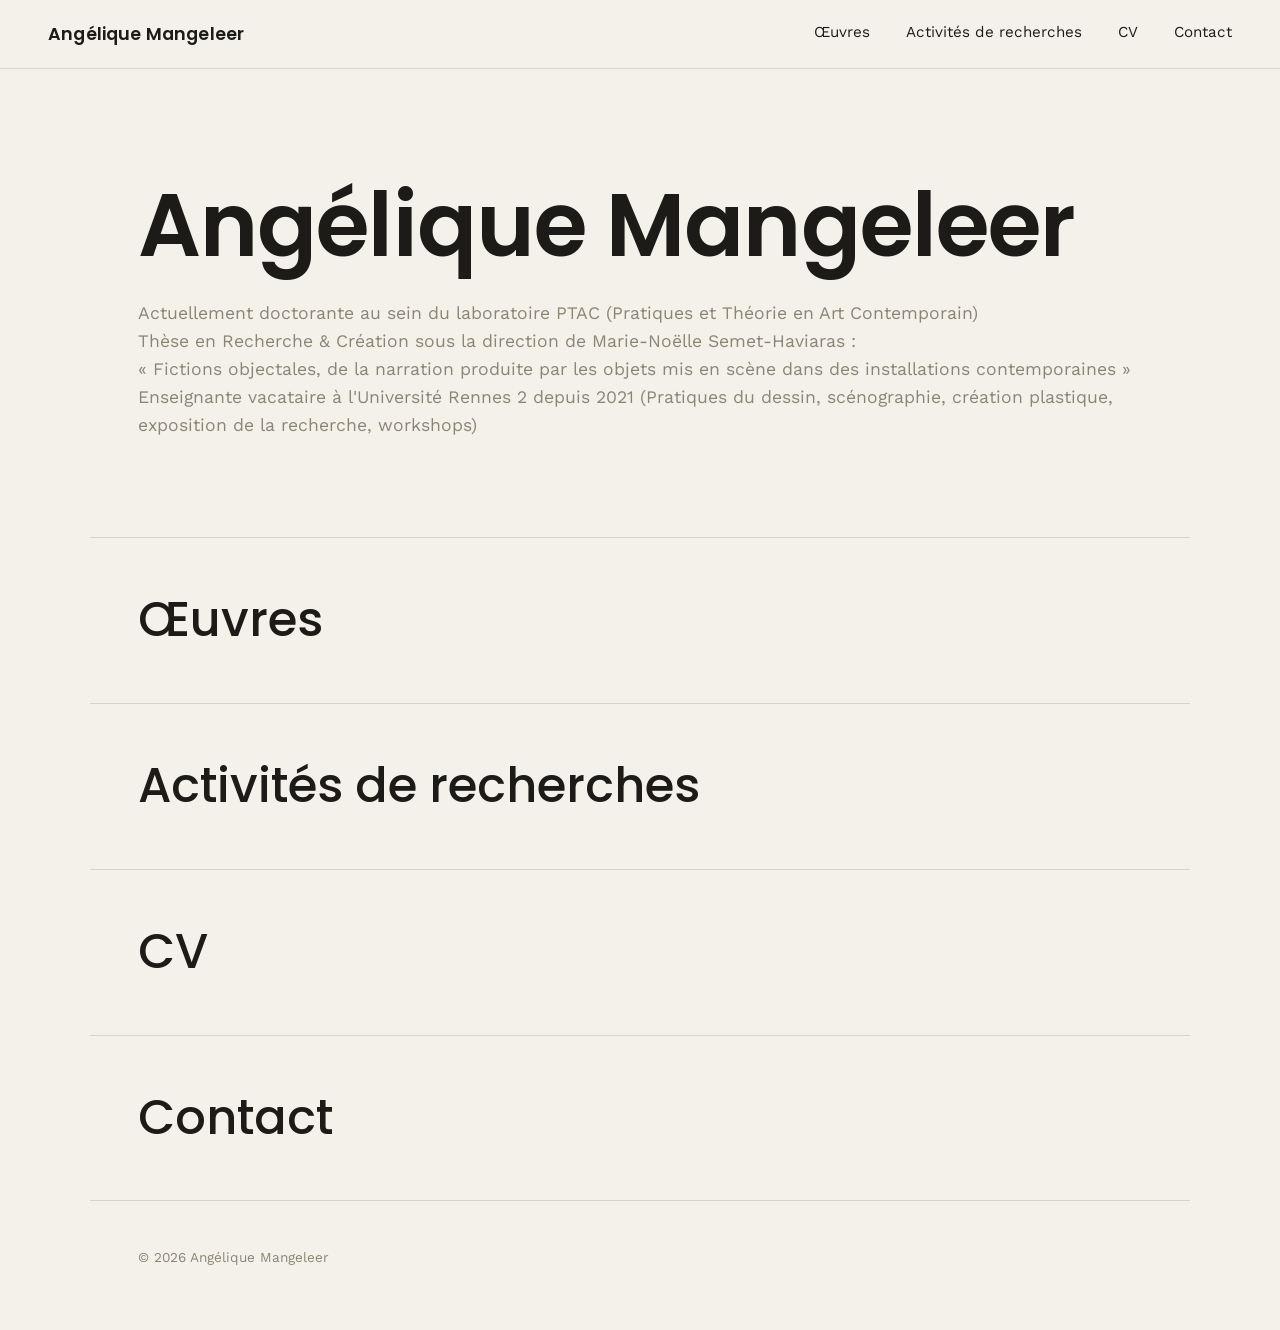
==== index.html @ 96906d15 "[kb] Init repo" ====
<!DOCTYPE html>
<html lang="fr">
<head>
  <meta charset="UTF-8">
  <meta name="viewport" content="width=device-width, initial-scale=1.0">
  <title>Angélique Mangeleer — Artiste plasticienne &amp; chercheuse</title>
  <meta name="description" content="Site personnel d'Angélique Mangeleer, artiste plasticienne et chercheuse en arts plastiques.">

  <!-- Fonts: Fraunces (display/serif) for personality, Work Sans (sans) for body/UI -->
  <link rel="preconnect" href="https://fonts.googleapis.com">
  <link rel="preconnect" href="https://fonts.gstatic.com" crossorigin>
  <link href="https://fonts.googleapis.com/css2?family=Fraunces:ital,opsz,wght@0,9..144,400;0,9..144,500;0,9..144,600;1,9..144,400&family=Work+Sans:wght@400;500;600&display=swap" rel="stylesheet">

  <!-- Poppins : utilisée uniquement pour le nom de l'artiste -->
  <link rel="stylesheet" href="https://fonts.googleapis.com/css?family=Poppins">

  <link rel="stylesheet" href="style.css">
</head>
<body>

  <!-- ====== HEADER / NAV ====== -->
  <header class="site-header">
    <a class="header-name" href="#top">Angélique Mangeleer</a>
    <nav class="site-nav" aria-label="Navigation principale">
      <a href="oeuvres.html">Œuvres</a>
      <a href="recherche.html">Activités de recherches</a>
      <a href="cv.html">CV</a>
      <a href="#contact">Contact</a>
    </nav>
    <button class="nav-toggle" id="navToggle" aria-expanded="false" aria-controls="site-nav" aria-label="Ouvrir le menu">
      <span></span><span></span><span></span>
    </button>
  </header>

  <main id="top">

    <!-- ====== HERO ====== -->
    <section class="hero">
      <h1 class="hero-title">Angélique Mangeleer</h1>
      <p class="hero-caption">
        Actuellement doctorante au sein du laboratoire PTAC (Pratiques et Théorie en Art Contemporain)<br />
	Thèse en Recherche & Création sous la direction de Marie-Noëlle Semet-Haviaras :<br />
	« Fictions objectales, de la narration produite par les objets mis en scène dans des installations contemporaines »<br />
	Enseignante vacataire à l'Université Rennes 2 depuis 2021 (Pratiques du dessin, scénographie, création plastique, exposition de la recherche, workshops)
        <!-- TODO : remplacez cette phrase par la véritable accroche d'Angélique. -->
      </p>
    </section>

    <!-- ====== SOMMAIRE : les 3 sous-titres, chacun renvoie vers sa propre page ====== -->
    <nav class="index-links" aria-label="Sections du site">
      <a class="index-link" href="oeuvres.html">
        <h2>Œuvres</h2>
      </a>
      <a class="index-link" href="recherche.html">
        <h2>Activités de recherches</h2>
      </a>
      <a class="index-link" href="cv.html">
        <h2>CV</h2>
      </a>
      <a class="index-link" href="contact.html">
        <h2>Contact</h2>
      </a>
    </nav>

    <!-- ====== CONTACT ====== -->
    <!--
    <section id="contact" class="section section-alt">
      <div class="section-head">
        <h2>Contact</h2>
        <p class="section-intro">Une question, une proposition d'exposition ou de collaboration ? Écrivez-lui.</p>
      </div>

      <form class="contact-form" id="contactForm" novalidate>
        <div class="field">
          <label for="name">Nom</label>
          <input type="text" id="name" name="name" autocomplete="name" required>
        </div>

        <div class="field">
          <label for="email">E-mail</label>
          <input type="email" id="email" name="email" autocomplete="email" required>
        </div>

        <div class="field">
          <label for="message">Message</label>
          <textarea id="message" name="message" rows="5" required></textarea>
        </div>

        <button type="submit" class="submit-btn">Envoyer le message</button>

        <p class="form-status" id="formStatus" role="status" aria-live="polite"></p>
      </form>
    </section>
    -->

  </main>

  <footer class="site-footer">
    <p>&copy; <span id="year"></span> Angélique Mangeleer</p>
  </footer>

  <script src="script.js"></script>
</body>
</html>
---- style.css ----
/* ===================================================
   Tokens
=================================================== */
:root {
  --paper: #F3F1EA;
  --ink: #1C1B17;
  --accent: #5C6F5A;      /* patina / oxidised bronze */
  --line: #D9D4C6;
  --muted: #8B8674;

  --font-display: "Poppins", sans-serif;
  --font-body: "Work Sans", sans-serif;
  --font-name: "Poppins", sans-serif; /* used only for the artist's name */

  --max-width: 1100px;
  --gutter: clamp(1.25rem, 4vw, 3rem);
}

@media (prefers-color-scheme: dark) {
  :root {
    --paper: #17160F;
    --ink: #EDEAE0;
    --accent: #8FAE8A;
    --line: #322F26;
    --muted: #938E7C;
  }
}

* { box-sizing: border-box; }

html {
  scroll-behavior: smooth;
}

@media (prefers-reduced-motion: reduce) {
  html { scroll-behavior: auto; }
  * { animation-duration: 0.01ms !important; transition-duration: 0.01ms !important; }
}

body {
  margin: 0;
  background: var(--paper);
  color: var(--ink);
  font-family: var(--font-body);
  font-size: 1rem;
  line-height: 1.6;
}

a {
  color: inherit;
}

:focus-visible {
  outline: 2px solid var(--accent);
  outline-offset: 3px;
}

h1, h2, h3 {
  font-family: var(--font-display);
  font-weight: 500;
  margin: 0;
}

/* ===================================================
   Header / Nav
=================================================== */
.site-header {
  display: flex;
  align-items: center;
  justify-content: space-between;
  padding: 1.25rem var(--gutter);
  border-bottom: 1px solid var(--line);
  position: sticky;
  top: 0;
  background: var(--paper);
  z-index: 10;
}

.header-name {
  font-family: var(--font-name);
  font-weight: 600;
  font-size: 1.1rem;
  text-decoration: none;
  letter-spacing: 0.01em;
}

.site-nav {
  display: flex;
  gap: clamp(1rem, 3vw, 2.25rem);
}

.site-nav a {
  text-decoration: none;
  font-size: 0.95rem;
  padding-bottom: 2px;
  border-bottom: 1px solid transparent;
  transition: border-color 0.15s ease;
}

.site-nav a:hover,
.site-nav a:focus-visible {
  border-color: var(--accent);
}

.nav-toggle {
  display: none;
  flex-direction: column;
  justify-content: center;
  gap: 5px;
  width: 36px;
  height: 36px;
  background: none;
  border: none;
  cursor: pointer;
  padding: 0;
}

.nav-toggle span {
  display: block;
  height: 2px;
  width: 100%;
  background: var(--ink);
}

@media (max-width: 720px) {
  .site-nav {
    position: absolute;
    top: 100%;
    left: 0;
    right: 0;
    flex-direction: column;
    gap: 0;
    background: var(--paper);
    border-bottom: 1px solid var(--line);
    max-height: 0;
    overflow: hidden;
    transition: max-height 0.25s ease;
  }

  .site-nav.is-open {
    max-height: 260px;
  }

  .site-nav a {
    padding: 1rem var(--gutter);
    border-bottom: 1px solid var(--line);
  }

  .nav-toggle {
    display: flex;
  }
}

/* ===================================================
   Hero
=================================================== */
.hero {
  max-width: var(--max-width);
  margin: 0 auto;
  padding: clamp(3.5rem, 10vw, 7rem) var(--gutter) clamp(3rem, 8vw, 5rem);
  animation: hero-in 0.7s ease both;
}

@keyframes hero-in {
  from { opacity: 0; transform: translateY(14px); }
  to   { opacity: 1; transform: translateY(0); }
}

.hero-title {
  font-family: var(--font-name);
  font-weight: 600;
  font-size: clamp(2.75rem, 8vw, 5.5rem);
  line-height: 1.02;
  letter-spacing: -0.01em;
  /*max-width: 14ch;*/
}

.hero-caption {
  margin-top: 1.75rem;
  /*max-width: 46ch;*/
  font-size: 1.1rem;
  color: var(--muted);
}

/* ===================================================
   Sections
=================================================== */
.section {
  max-width: var(--max-width);
  margin: 0 auto;
  padding: clamp(3rem, 7vw, 5rem) var(--gutter);
  border-top: 1px solid var(--line);
}

.section-alt {
  background: color-mix(in srgb, var(--accent) 6%, transparent);
}

.section-head {
  display: grid;
  grid-template-columns: 1fr;
  gap: 0.75rem;
  max-width: 640px;
  margin-bottom: 2.5rem;
}

.section-head h2 {
  font-size: clamp(1.75rem, 4vw, 2.25rem);
}

.section-intro {
  color: var(--muted);
  max-width: 56ch;
}

/* ---- Sommaire : Œuvres / Activités de recherches / CV ---- */
.index-links {
  max-width: var(--max-width);
  margin: 0 auto;
  display: flex;
  flex-direction: column;
  border-top: 1px solid var(--line);
}

.index-link {
  display: block;
  text-decoration: none;
  color: var(--ink);
  padding: clamp(1.75rem, 5vw, 2.75rem) var(--gutter);
  border-bottom: 1px solid var(--line);
  transition: color 0.15s ease, padding-left 0.2s ease;
}

.index-link h2 {
  font-size: clamp(1.75rem, 5vw, 3rem);
}

.index-link:hover,
.index-link:focus-visible {
  color: var(--accent);
  padding-left: calc(var(--gutter) + 0.5rem);
}

/* ---- Contact ---- */
.contact-form {
  max-width: 480px;
  display: flex;
  flex-direction: column;
  gap: 1.25rem;
}

.field {
  display: flex;
  flex-direction: column;
  gap: 0.4rem;
}

.field label {
  font-size: 0.9rem;
  color: var(--muted);
}

.field input,
.field textarea {
  font-family: var(--font-body);
  font-size: 1rem;
  padding: 0.7rem 0.8rem;
  background: var(--paper);
  border: 1px solid var(--line);
  color: var(--ink);
  border-radius: 2px;
  resize: vertical;
}

.field input:focus-visible,
.field textarea:focus-visible {
  border-color: var(--accent);
}

.submit-btn {
  align-self: flex-start;
  font-family: var(--font-body);
  font-size: 1rem;
  font-weight: 600;
  padding: 0.8rem 1.6rem;
  background: var(--ink);
  color: var(--paper);
  border: none;
  border-radius: 2px;
  cursor: pointer;
  transition: opacity 0.15s ease;
}

.submit-btn:hover,
.submit-btn:focus-visible {
  opacity: 0.85;
}

.form-status {
  font-size: 0.9rem;
  min-height: 1.2em;
  color: var(--accent);
}

/* ===================================================
   Galerie (page Œuvres)
=================================================== */
/* Row-based flow: items wrap left-to-right, top-to-bottom, like justified text.
   No images are pre-sorted into fixed columns, so a shorter item never leaves
   an empty gap below it the way a strict 3-column layout can. */
.gallery {
  display: flex;
  flex-wrap: wrap;
  gap: var(--gutter);
}

.gallery-item {
  margin: 0;
  flex: 1 1 calc((100% - 2 * var(--gutter)) / 3); /* ~3 per row */
}

.gallery-trigger {
  display: block;
  width: 100%;
  padding: 0;
  background: none;
  border: 1px solid var(--line);
  cursor: pointer;
  line-height: 0; /* removes inline-image gap under the img */
  transition: opacity 0.15s ease;
}

.gallery-trigger:hover,
.gallery-trigger:focus-visible {
  opacity: 0.85;
}

.gallery-trigger img {
  display: block;
  width: 100%;
  height: auto; /* keeps each picture's own aspect ratio, no cropping */
}

/* An artwork with several photos: shown side by side in their own columns,
   sharing the single figcaption below (see the HTML comment for how to add one). */
.gallery-item-images {
  display: flex;
  gap: 0.6rem;
}

.gallery-item-images .gallery-trigger {
  flex: 1 1 0;
  min-width: 0; /* lets flex children shrink below their image's intrinsic width */
}

@media (max-width: 480px) {
  .gallery-item-images {
    flex-direction: column;
  }
}

.gallery-caption {
  margin-top: 0.6rem;
}

.gallery-caption p {
  margin: 0;
}

.caption-title {
  font-size: 0.95rem;
}

.caption-title em {
  font-style: italic;
}

.caption-desc {
  margin-top: 0.2rem !important;
  font-size: 0.9rem;
  color: var(--muted);
}

@media (max-width: 900px) {
  .gallery-item {
    flex-basis: calc((100% - var(--gutter)) / 2); /* ~2 per row */
  }
}

@media (max-width: 600px) {
  .gallery-item {
    flex-basis: 100%; /* 1 per row */
  }
}

/* ---- Lightbox ---- */
.lightbox {
  position: fixed;
  inset: 0;
  display: flex;
  align-items: center;
  justify-content: center;
  padding: clamp(1rem, 4vw, 3rem);
  background: rgba(15, 14, 10, 0.92);
  opacity: 0;
  visibility: hidden;
  transition: opacity 0.2s ease;
  z-index: 100;
}

.lightbox.is-open {
  opacity: 1;
  visibility: visible;
}

.lightbox-img {
  max-width: 92vw;
  max-height: 92vh;
  width: auto;
  height: auto;
  object-fit: contain;
  box-shadow: 0 10px 40px rgba(0, 0, 0, 0.4);
}

.lightbox-caption {
  position: absolute;
  bottom: clamp(1rem, 4vw, 2rem);
  left: 0;
  right: 0;
  text-align: center;
  color: var(--paper);
  font-size: 0.9rem;
  padding: 0 1.5rem;
}

.lightbox-caption:empty {
  display: none;
}

.lightbox-caption .caption-desc {
  color: rgba(243, 241, 234, 0.75);
  margin-top: 0.2rem;
}

.lightbox-close {
  position: fixed;
  top: clamp(1rem, 3vw, 2rem);
  right: clamp(1rem, 3vw, 2rem);
  width: 44px;
  height: 44px;
  border: 1px solid rgba(243, 241, 234, 0.4);
  border-radius: 50%;
  background: transparent;
  color: var(--paper);
  font-size: 1.5rem;
  line-height: 1;
  cursor: pointer;
  transition: background 0.15s ease;
}

.lightbox-close:hover,
.lightbox-close:focus-visible {
  background: rgba(243, 241, 234, 0.12);
}

/* ===================================================
   Footer
=================================================== */
.site-footer {
  max-width: var(--max-width);
  margin: 0 auto;
  padding: 2rem var(--gutter) 3rem;
  color: var(--muted);
  font-size: 0.85rem;
}
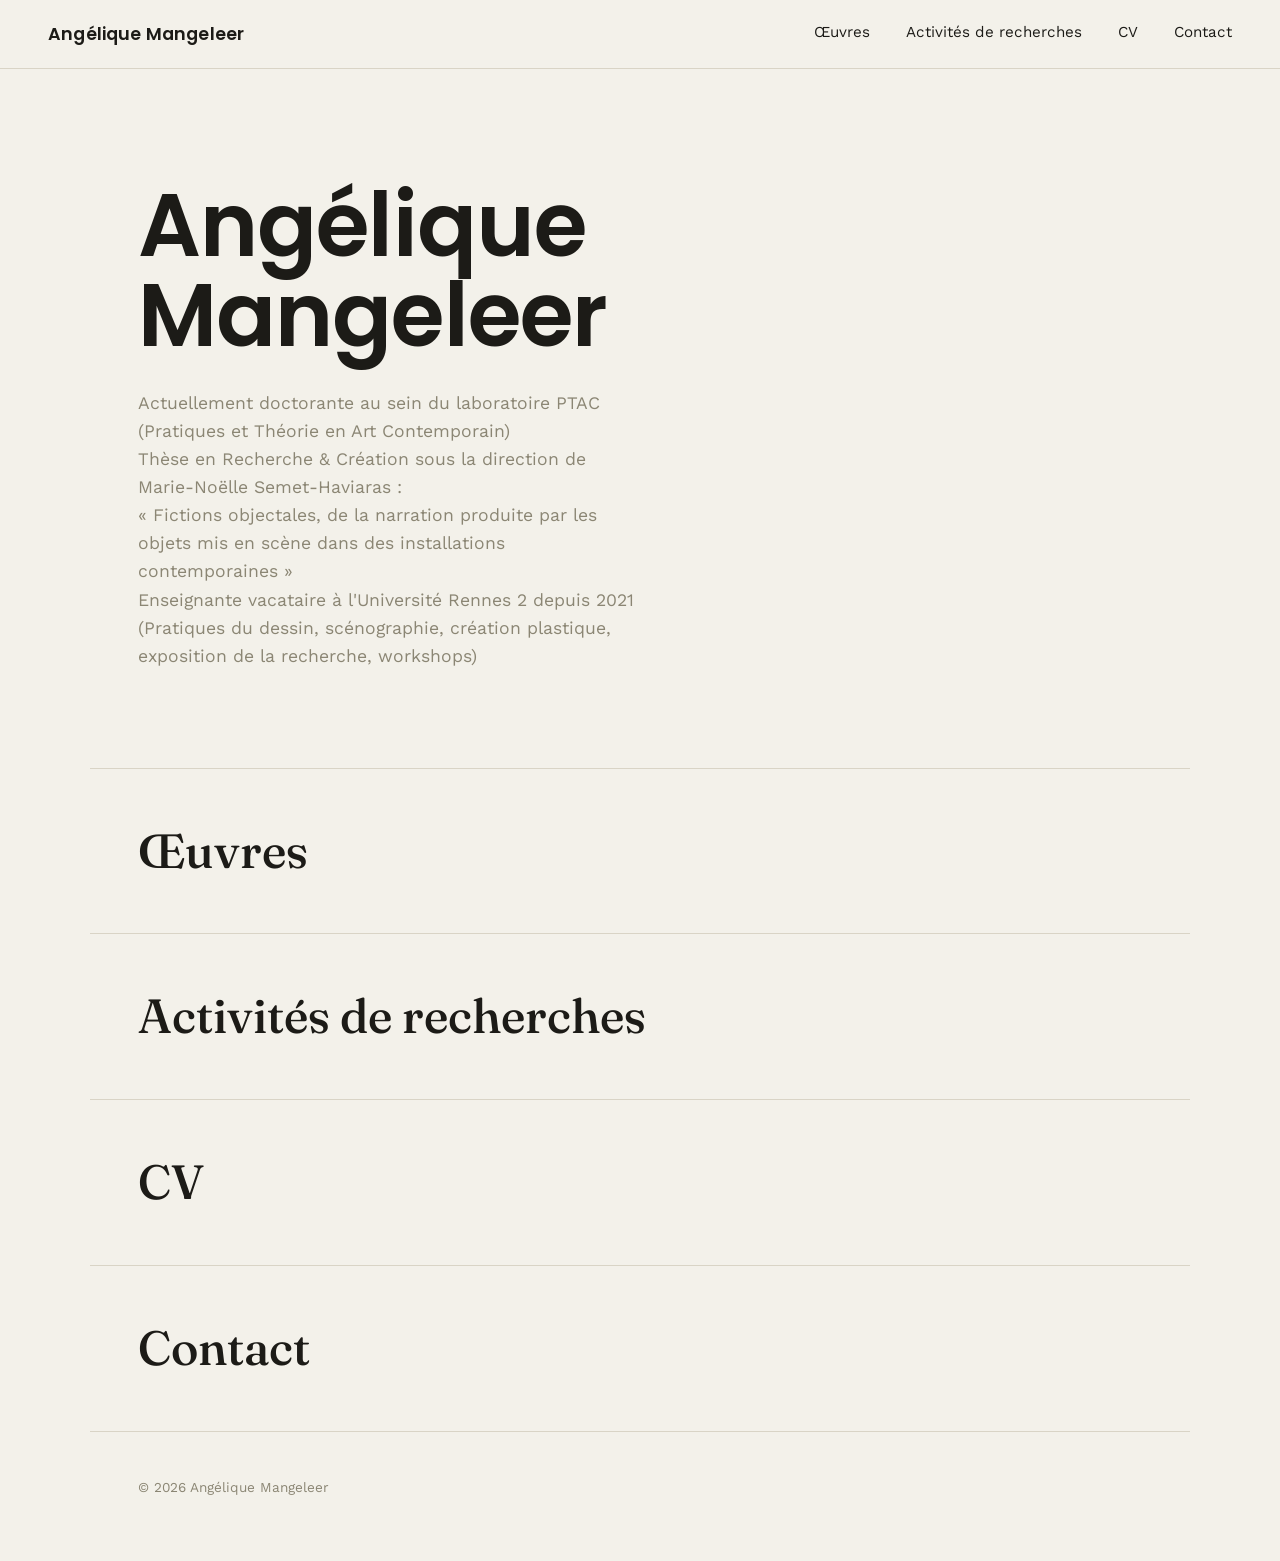
==== commit 6b15146b: "[kb] Init contact page" ====
--- a/index.html
+++ b/index.html
@@ -25,7 +25,7 @@
       <a href="oeuvres.html">Œuvres</a>
       <a href="recherche.html">Activités de recherches</a>
       <a href="cv.html">CV</a>
-      <a href="#contact">Contact</a>
+      <a href="contact.html">Contact</a>
     </nav>
     <button class="nav-toggle" id="navToggle" aria-expanded="false" aria-controls="site-nav" aria-label="Ouvrir le menu">
       <span></span><span></span><span></span>
@@ -62,37 +62,6 @@
       </a>
     </nav>
 
-    <!-- ====== CONTACT ====== -->
-    <!--
-    <section id="contact" class="section section-alt">
-      <div class="section-head">
-        <h2>Contact</h2>
-        <p class="section-intro">Une question, une proposition d'exposition ou de collaboration ? Écrivez-lui.</p>
-      </div>
-
-      <form class="contact-form" id="contactForm" novalidate>
-        <div class="field">
-          <label for="name">Nom</label>
-          <input type="text" id="name" name="name" autocomplete="name" required>
-        </div>
-
-        <div class="field">
-          <label for="email">E-mail</label>
-          <input type="email" id="email" name="email" autocomplete="email" required>
-        </div>
-
-        <div class="field">
-          <label for="message">Message</label>
-          <textarea id="message" name="message" rows="5" required></textarea>
-        </div>
-
-        <button type="submit" class="submit-btn">Envoyer le message</button>
-
-        <p class="form-status" id="formStatus" role="status" aria-live="polite"></p>
-      </form>
-    </section>
-    -->
-
   </main>
 
   <footer class="site-footer">
--- a/style.css
+++ b/style.css
@@ -8,7 +8,7 @@
   --line: #D9D4C6;
   --muted: #8B8674;
 
-  --font-display: "Poppins", sans-serif;
+  --font-display: "Fraunces", serif;
   --font-body: "Work Sans", sans-serif;
   --font-name: "Poppins", sans-serif; /* used only for the artist's name */
 
@@ -172,12 +172,12 @@
   font-size: clamp(2.75rem, 8vw, 5.5rem);
   line-height: 1.02;
   letter-spacing: -0.01em;
-  /*max-width: 14ch;*/
+  max-width: 14ch;
 }
 
 .hero-caption {
   margin-top: 1.75rem;
-  /*max-width: 46ch;*/
+  max-width: 46ch;
   font-size: 1.1rem;
   color: var(--muted);
 }
@@ -464,6 +464,84 @@
 }
 
 /* ===================================================
+   Page Activités de recherches
+=================================================== */
+.research-page h1 {
+  font-size: clamp(2rem, 5vw, 3rem);
+  margin-bottom: 3rem;
+  max-width: 20ch;
+}
+
+.research-block {
+  border-top: 1px solid var(--line);
+  padding-top: 1.25rem;
+  margin-bottom: 1.5rem;
+}
+
+.research-block h2 {
+  font-size: 1.4rem;
+  margin-bottom: 1rem;
+}
+
+.research-block:last-of-type {
+  border-bottom: 1px solid var(--line);
+  padding-bottom: 1.25rem;
+}
+
+.research-summary {
+  display: flex;
+  align-items: center;
+  justify-content: space-between;
+  cursor: pointer;
+  list-style: none; /* hides default marker in Firefox */
+}
+
+.research-summary::marker {
+  content: ""; /* hides default marker in modern Chrome/Safari */
+}
+
+.research-summary::-webkit-details-marker {
+  display: none; /* hides default marker in Chrome/Safari */
+}
+
+.research-summary h2 {
+  margin: 0;
+}
+
+.research-summary::after {
+  content: "";
+  flex: 0 0 auto;
+  width: 9px;
+  height: 9px;
+  margin-left: 1.5rem;
+  border-right: 2px solid var(--ink);
+  border-bottom: 2px solid var(--ink);
+  transform: rotate(45deg); /* arrow pointing down, closed state */
+  transition: transform 0.2s ease;
+}
+
+.research-block[open] .research-summary::after {
+  transform: rotate(-135deg); /* arrow pointing up, open state */
+}
+
+.research-items {
+  list-style: none;
+  margin: 0;
+  margin-top: 1.25rem;
+  padding: 0;
+}
+
+.research-items li {
+  padding: 0.9rem 0;
+  border-top: 1px solid var(--line);
+  color: var(--muted);
+}
+
+.research-items li:last-child {
+  border-bottom: 1px solid var(--line);
+}
+
+/* ===================================================
    Footer
 =================================================== */
 .site-footer {
